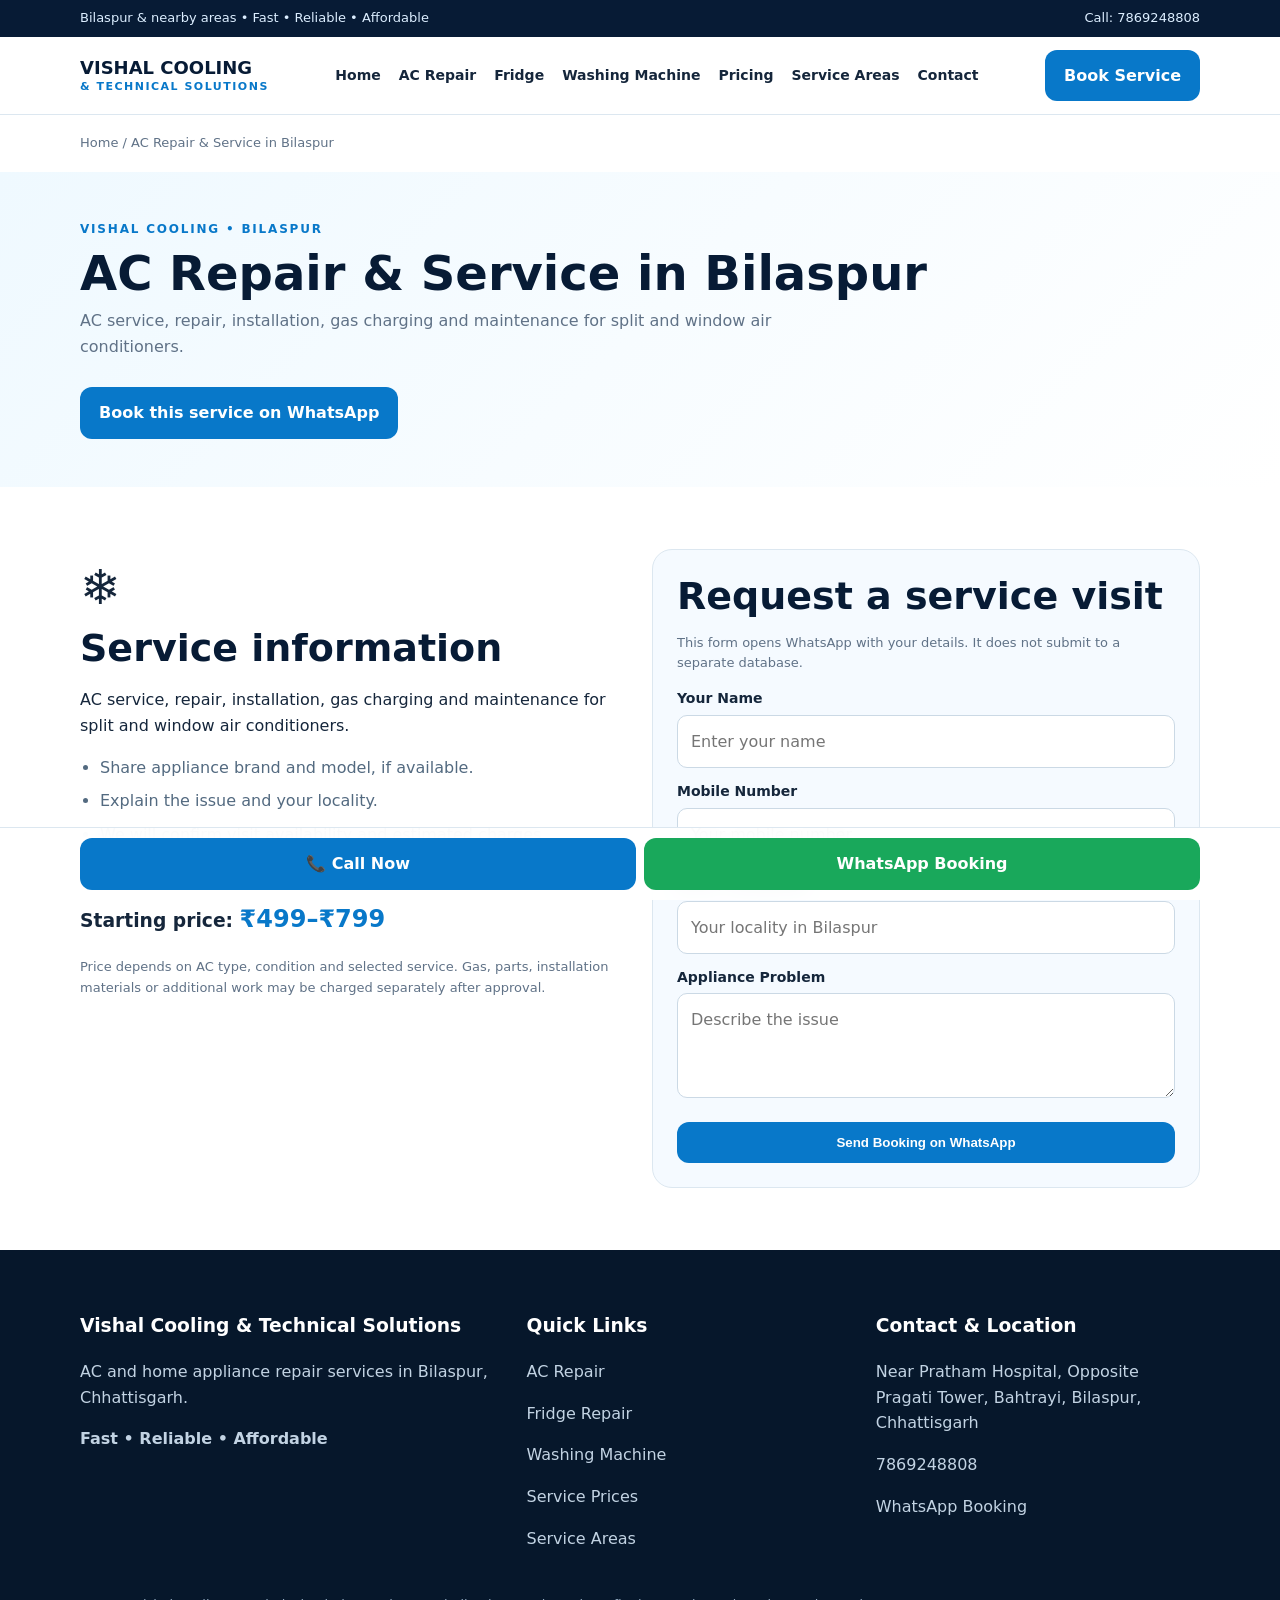
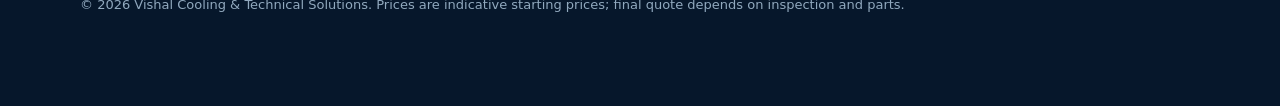
==== ac-repair.html @ 9ee51b57 "Washing Machine Repair Page Pricing Page Service Areas Page Contact & WhatsApp Booking Page Sticky C" ====
<!doctype html><html lang="en"><head><meta charset="utf-8"><meta name="viewport" content="width=device-width,initial-scale=1"><title>AC Repair & Service in Bilaspur</title><meta name="description" content="AC service in Bilaspur from ₹499–₹799. Split and window AC repair, installation, gas charging and maintenance. Book by WhatsApp."><meta name="theme-color" content="#071b35"><link rel="canonical" href="https://guatamdmanikpuri29sep-cpu.github.io/Vishal-cooling/ac-repair.html"><link rel="stylesheet" href="style.css"><meta property="og:title" content="AC Repair & Service in Bilaspur"><meta property="og:description" content="AC service in Bilaspur from ₹499–₹799. Split and window AC repair, installation, gas charging and maintenance. Book by WhatsApp."><meta property="og:type" content="website"><script type="application/ld+json">{"@context": "https://schema.org", "@type": "LocalBusiness", "name": "Vishal Cooling & Technical Solutions", "telephone": "+91-7869248808", "address": {"@type": "PostalAddress", "streetAddress": "Near Pratham Hospital, Opposite Pragati Tower, Bahtrayi", "addressLocality": "Bilaspur", "addressRegion": "Chhattisgarh", "addressCountry": "IN"}, "areaServed": ["Bilaspur", "Sarkanda", "Bahtrayi"], "url": "https://guatamdmanikpuri29sep-cpu.github.io/Vishal-cooling/"}</script></head><body>
<div class="top"><div class="wrap"><span>Bilaspur & nearby areas • Fast • Reliable • Affordable</span><span>Call: <a href="tel:+917869248808">7869248808</a></span></div></div>
<header class="nav"><div class="wrap navin"><a class="brand" href="index.html">VISHAL COOLING<small>& TECHNICAL SOLUTIONS</small></a>
<nav class="links"><a href="index.html">Home</a><a href="ac-repair.html">AC Repair</a><a href="fridge-repair.html">Fridge</a><a href="washing-machine-repair.html">Washing Machine</a><a href="pricing.html">Pricing</a><a href="service-areas.html">Service Areas</a><a href="contact.html">Contact</a></nav>
<a class="btn primary" href="https://wa.me/917869248808?text=Hello%20Vishal%20Cooling%2C%20I%20want%20to%20book%20a%20service.">Book Service</a></div></header><main><div class="wrap crumb"><a href="index.html">Home</a> / AC Repair & Service in Bilaspur</div><section class="pagehero"><div class="wrap"><div class="eyebrow">Vishal Cooling • Bilaspur</div><h1>AC Repair & Service in Bilaspur</h1><p class="lead">AC service, repair, installation, gas charging and maintenance for split and window air conditioners.</p><a class="btn primary" href="https://wa.me/917869248808?text=Hello%20Vishal%20Cooling%2C%20I%20need%20AC%20Repair%20&%20Service%20in%20Bilaspur.%20My%20area%20is%20____.">Book this service on WhatsApp</a></div></section><section class="section"><div class="wrap two"><div><div class="icon" style="font-size:48px">❄️</div><h2>Service information</h2><p>AC service, repair, installation, gas charging and maintenance for split and window air conditioners.</p><ul class="list"><li>Share appliance brand and model, if available.</li><li>Explain the issue and your locality.</li><li>We will confirm visit availability and estimated charges.</li><li>Repair work starts after you approve the estimate.</li></ul><h3>Starting price: <span class="price">₹499–₹799</span></h3><p class="small">Price depends on AC type, condition and selected service. Gas, parts, installation materials or additional work may be charged separately after approval.</p></div><div class="formbox"><h2>Request a service visit</h2><p class="small">This form opens WhatsApp with your details. It does not submit to a separate database.</p><form onsubmit="event.preventDefault();const f=this;const msg='Hello Vishal Cooling, I want to book AC Repair & Service in Bilaspur. Name: '+f.name.value+'. Phone: '+f.phone.value+'. Area: '+f.area.value+'. Problem: '+f.problem.value;window.open('https://wa.me/917869248808?text='+encodeURIComponent(msg),'_blank')"><label>Your Name</label><input name="name" required placeholder="Enter your name"><label>Mobile Number</label><input name="phone" required inputmode="tel" placeholder="Your mobile number"><label>Area / Landmark</label><input name="area" required placeholder="Your locality in Bilaspur"><label>Appliance Problem</label><textarea name="problem" rows="3" placeholder="Describe the issue"></textarea><button class="btn primary" type="submit">Send Booking on WhatsApp</button></form></div></div></section></main>
<footer class="footer"><div class="wrap footer-grid"><div><h3>Vishal Cooling & Technical Solutions</h3><p>AC and home appliance repair services in Bilaspur, Chhattisgarh.</p><p><b>Fast • Reliable • Affordable</b></p></div><div><h3>Quick Links</h3><p><a href="ac-repair.html">AC Repair</a></p><p><a href="fridge-repair.html">Fridge Repair</a></p><p><a href="washing-machine-repair.html">Washing Machine</a></p><p><a href="pricing.html">Service Prices</a></p><p><a href="service-areas.html">Service Areas</a></p></div><div><h3>Contact & Location</h3><p>Near Pratham Hospital, Opposite Pragati Tower, Bahtrayi, Bilaspur, Chhattisgarh</p><p><a href="tel:+917869248808">7869248808</a></p><p><a href="https://wa.me/917869248808">WhatsApp Booking</a></p></div></div><div class="wrap small" style="margin-top:28px;color:#91a9be">© 2026 Vishal Cooling & Technical Solutions. Prices are indicative starting prices; final quote depends on inspection and parts.</div></footer>
<div class="sticky"><a class="btn primary" href="tel:+917869248808">📞 Call Now</a><a class="btn" style="background:#19a85b;color:#fff" href="https://wa.me/917869248808?text=Hello%20Vishal%20Cooling%2C%20I%20want%20to%20book%20a%20service.">WhatsApp Booking</a></div></body></html>
---- style.css ----
:root{--navy:#071b35;--blue:#0878c9;--ice:#eaf6ff;--cyan:#28b8e8;--ink:#15263b;--muted:#607287;--line:#dce7f0;--white:#fff;--shadow:0 14px 38px rgba(8,39,70,.10)}
*{box-sizing:border-box}html{scroll-behavior:smooth}body{margin:0;font-family:Inter,system-ui,-apple-system,Segoe UI,Arial,sans-serif;color:var(--ink);line-height:1.6;background:#fff}a{color:inherit;text-decoration:none}.wrap{width:min(1120px,92%);margin:auto}.top{background:var(--navy);color:#dceeff;font-size:13px;padding:8px 0}.top .wrap{display:flex;justify-content:space-between;gap:12px;flex-wrap:wrap}.nav{position:sticky;top:0;z-index:10;background:#ffffffed;backdrop-filter:blur(12px);border-bottom:1px solid var(--line)}.navin{display:flex;align-items:center;justify-content:space-between;gap:18px;padding:13px 0}.brand{font-weight:900;color:var(--navy);font-size:18px;line-height:1.1}.brand small{display:block;color:var(--blue);font-size:11px;letter-spacing:1.5px;margin-top:4px}.links{display:flex;gap:18px;align-items:center;font-size:14px;font-weight:650}.btn{display:inline-flex;align-items:center;justify-content:center;gap:8px;border-radius:12px;padding:12px 18px;font-weight:800;border:1px solid transparent;cursor:pointer}.primary{background:var(--blue);color:#fff}.secondary{background:#e9f6ff;color:#075b99;border-color:#c9e8fb}.hero{background:radial-gradient(circle at 85% 10%,#d7f1ff,transparent 30%),linear-gradient(135deg,#f4fbff,#e8f5ff 60%,#fff);padding:70px 0 58px}.hero-grid{display:grid;grid-template-columns:1.15fr .85fr;gap:38px;align-items:center}.eyebrow{color:var(--blue);font-weight:900;text-transform:uppercase;letter-spacing:1.8px;font-size:12px}.hero h1{font-size:clamp(34px,5vw,56px);line-height:1.08;letter-spacing:-1.5px;color:var(--navy);margin:12px 0 16px}.hero p{font-size:18px;color:#52687e;max-width:650px}.hero-art{border-radius:28px;min-height:310px;background:linear-gradient(145deg,#092e56,#0878c9);color:white;padding:30px;display:flex;flex-direction:column;justify-content:space-between;box-shadow:var(--shadow);position:relative;overflow:hidden}.hero-art:after{content:"❄";font-size:220px;position:absolute;right:-15px;bottom:-75px;color:#ffffff18}.hero-art strong{font-size:30px;max-width:280px;line-height:1.15;z-index:1}.hero-art span{z-index:1;color:#cceaff}.hero-actions{display:flex;gap:12px;flex-wrap:wrap;margin-top:24px}.trust{display:flex;gap:20px;flex-wrap:wrap;margin-top:24px;color:#47627c;font-size:14px;font-weight:700}.section{padding:62px 0}.section.alt{background:#f5faff}.section h2{font-size:clamp(27px,4vw,38px);line-height:1.2;color:var(--navy);margin:0 0 12px}.lead{color:var(--muted);max-width:720px;margin:0 0 28px}.grid{display:grid;grid-template-columns:repeat(3,1fr);gap:18px}.card{border:1px solid var(--line);border-radius:18px;padding:22px;background:#fff;box-shadow:0 6px 22px rgba(8,39,70,.04)}.card h3{margin:8px 0;color:var(--navy);font-size:20px}.card p{color:var(--muted);margin:0 0 14px}.icon{font-size:28px}.price{font-size:24px;color:var(--blue);font-weight:900}.note{font-size:13px;color:var(--muted)}.band{background:var(--navy);color:#fff;border-radius:22px;padding:30px;display:flex;justify-content:space-between;align-items:center;gap:20px}.band h2{color:#fff;margin:0}.band p{color:#c5d8eb;margin:5px 0 0}.crumb{font-size:13px;color:var(--muted);padding:18px 0}.pagehero{padding:48px 0;background:linear-gradient(135deg,#eff9ff,#fff)}.pagehero h1{font-size:clamp(32px,5vw,48px);line-height:1.1;color:var(--navy);margin:8px 0}.two{display:grid;grid-template-columns:1fr 1fr;gap:24px;align-items:start}.list{padding-left:20px;color:#536a80}.list li{margin:8px 0}.formbox{background:#f5faff;border:1px solid var(--line);border-radius:20px;padding:24px}.formbox label{display:block;font-weight:750;font-size:14px;margin:12px 0 5px}.formbox input,.formbox select,.formbox textarea{width:100%;padding:13px;border:1px solid #cbd9e5;border-radius:10px;font:inherit;background:#fff}.formbox button{width:100%;margin-top:16px}.footer{background:#06172b;color:#d6e6f5;padding:42px 0 90px}.footer-grid{display:grid;grid-template-columns:1.3fr 1fr 1fr;gap:25px}.footer h3{color:#fff}.footer p,.footer a{color:#c2d3e3}.sticky{position:fixed;bottom:0;left:0;right:0;z-index:30;display:flex;gap:8px;padding:10px max(12px,calc((100vw - 1120px)/2));background:#ffffffed;backdrop-filter:blur(10px);border-top:1px solid var(--line)}.sticky a{flex:1}.small{font-size:13px;color:var(--muted)}.area-tags{display:flex;flex-wrap:wrap;gap:10px}.area-tags span{background:#eaf6ff;color:#075b99;padding:8px 13px;border-radius:99px;font-weight:700;font-size:14px}.faq details{border-bottom:1px solid var(--line);padding:14px 0}.faq summary{font-weight:800;cursor:pointer;color:var(--navy)}.real-photo{border:2px dashed #9fc8e5;background:#f4faff;border-radius:18px;padding:30px;text-align:center;color:#49647d}
@media(max-width:800px){.links{display:none}.hero-grid,.two{grid-template-columns:1fr}.grid{grid-template-columns:1fr 1fr}.hero{padding:48px 0}.hero-art{min-height:220px}.footer-grid{grid-template-columns:1fr 1fr}.band{align-items:flex-start;flex-direction:column}}
@media(max-width:520px){.grid{grid-template-columns:1fr}.footer-grid{grid-template-columns:1fr}.top .wrap{font-size:12px}.navin{padding:11px 0}.brand{font-size:16px}.section{padding:46px 0}.hero p{font-size:16px}.btn{padding:11px 14px}}
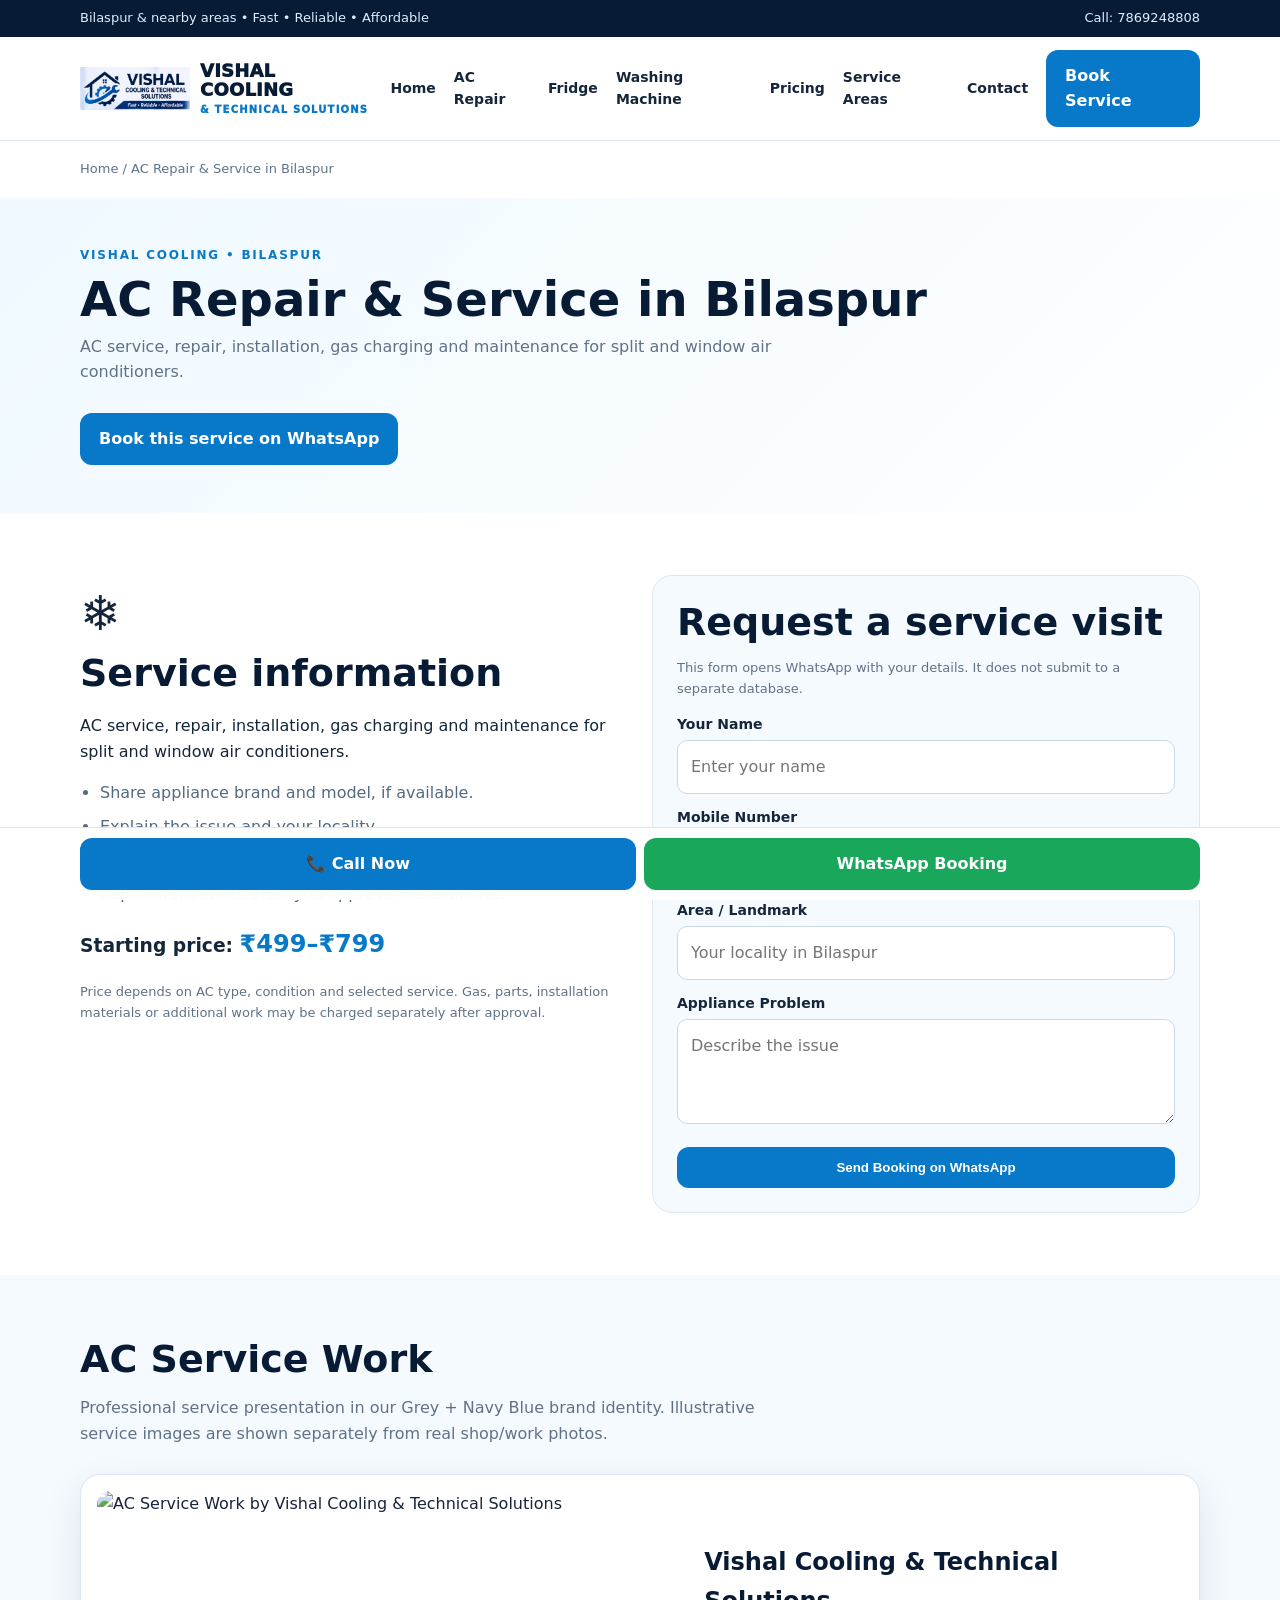
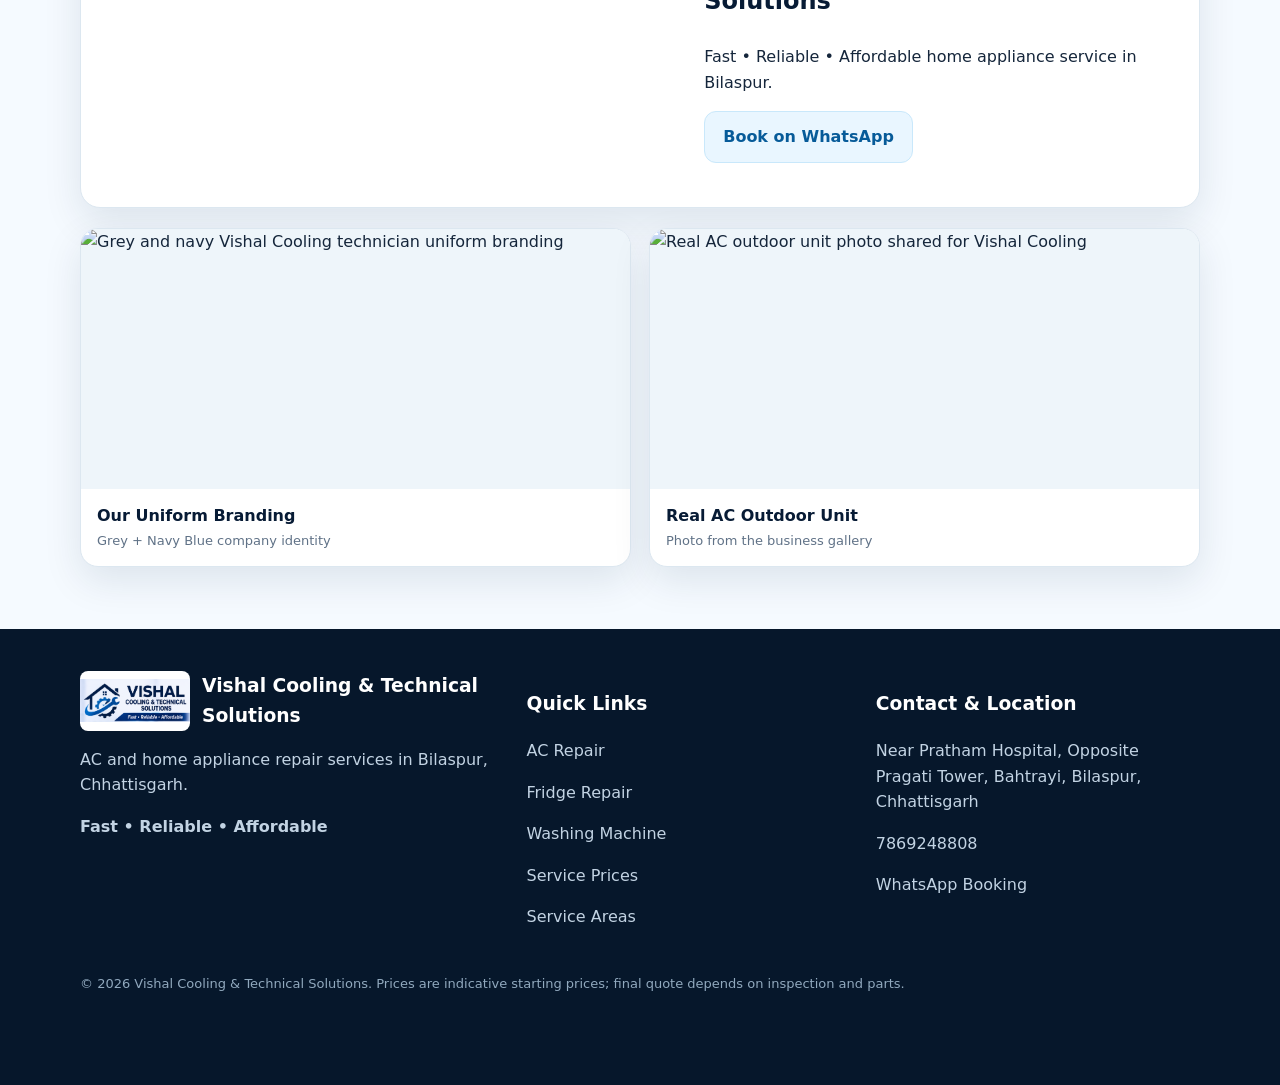
==== commit e582e6d3: "Add files via upload" ====
--- a/ac-repair.html
+++ b/ac-repair.html
@@ -1,7 +1,7 @@
 <!doctype html><html lang="en"><head><meta charset="utf-8"><meta name="viewport" content="width=device-width,initial-scale=1"><title>AC Repair & Service in Bilaspur</title><meta name="description" content="AC service in Bilaspur from ₹499–₹799. Split and window AC repair, installation, gas charging and maintenance. Book by WhatsApp."><meta name="theme-color" content="#071b35"><link rel="canonical" href="https://guatamdmanikpuri29sep-cpu.github.io/Vishal-cooling/ac-repair.html"><link rel="stylesheet" href="style.css"><meta property="og:title" content="AC Repair & Service in Bilaspur"><meta property="og:description" content="AC service in Bilaspur from ₹499–₹799. Split and window AC repair, installation, gas charging and maintenance. Book by WhatsApp."><meta property="og:type" content="website"><script type="application/ld+json">{"@context": "https://schema.org", "@type": "LocalBusiness", "name": "Vishal Cooling & Technical Solutions", "telephone": "+91-7869248808", "address": {"@type": "PostalAddress", "streetAddress": "Near Pratham Hospital, Opposite Pragati Tower, Bahtrayi", "addressLocality": "Bilaspur", "addressRegion": "Chhattisgarh", "addressCountry": "IN"}, "areaServed": ["Bilaspur", "Sarkanda", "Bahtrayi"], "url": "https://guatamdmanikpuri29sep-cpu.github.io/Vishal-cooling/"}</script></head><body>
 <div class="top"><div class="wrap"><span>Bilaspur & nearby areas • Fast • Reliable • Affordable</span><span>Call: <a href="tel:+917869248808">7869248808</a></span></div></div>
-<header class="nav"><div class="wrap navin"><a class="brand" href="index.html">VISHAL COOLING<small>& TECHNICAL SOLUTIONS</small></a>
+<header class="nav"><div class="wrap navin"><a class="brand brand-lockup" href="index.html"><img src="vishal-cooling-logo.png" alt="Vishal Cooling & Technical Solutions logo"><span>VISHAL COOLING<small>& TECHNICAL SOLUTIONS</small></span></a>
 <nav class="links"><a href="index.html">Home</a><a href="ac-repair.html">AC Repair</a><a href="fridge-repair.html">Fridge</a><a href="washing-machine-repair.html">Washing Machine</a><a href="pricing.html">Pricing</a><a href="service-areas.html">Service Areas</a><a href="contact.html">Contact</a></nav>
-<a class="btn primary" href="https://wa.me/917869248808?text=Hello%20Vishal%20Cooling%2C%20I%20want%20to%20book%20a%20service.">Book Service</a></div></header><main><div class="wrap crumb"><a href="index.html">Home</a> / AC Repair & Service in Bilaspur</div><section class="pagehero"><div class="wrap"><div class="eyebrow">Vishal Cooling • Bilaspur</div><h1>AC Repair & Service in Bilaspur</h1><p class="lead">AC service, repair, installation, gas charging and maintenance for split and window air conditioners.</p><a class="btn primary" href="https://wa.me/917869248808?text=Hello%20Vishal%20Cooling%2C%20I%20need%20AC%20Repair%20&%20Service%20in%20Bilaspur.%20My%20area%20is%20____.">Book this service on WhatsApp</a></div></section><section class="section"><div class="wrap two"><div><div class="icon" style="font-size:48px">❄️</div><h2>Service information</h2><p>AC service, repair, installation, gas charging and maintenance for split and window air conditioners.</p><ul class="list"><li>Share appliance brand and model, if available.</li><li>Explain the issue and your locality.</li><li>We will confirm visit availability and estimated charges.</li><li>Repair work starts after you approve the estimate.</li></ul><h3>Starting price: <span class="price">₹499–₹799</span></h3><p class="small">Price depends on AC type, condition and selected service. Gas, parts, installation materials or additional work may be charged separately after approval.</p></div><div class="formbox"><h2>Request a service visit</h2><p class="small">This form opens WhatsApp with your details. It does not submit to a separate database.</p><form onsubmit="event.preventDefault();const f=this;const msg='Hello Vishal Cooling, I want to book AC Repair & Service in Bilaspur. Name: '+f.name.value+'. Phone: '+f.phone.value+'. Area: '+f.area.value+'. Problem: '+f.problem.value;window.open('https://wa.me/917869248808?text='+encodeURIComponent(msg),'_blank')"><label>Your Name</label><input name="name" required placeholder="Enter your name"><label>Mobile Number</label><input name="phone" required inputmode="tel" placeholder="Your mobile number"><label>Area / Landmark</label><input name="area" required placeholder="Your locality in Bilaspur"><label>Appliance Problem</label><textarea name="problem" rows="3" placeholder="Describe the issue"></textarea><button class="btn primary" type="submit">Send Booking on WhatsApp</button></form></div></div></section></main>
-<footer class="footer"><div class="wrap footer-grid"><div><h3>Vishal Cooling & Technical Solutions</h3><p>AC and home appliance repair services in Bilaspur, Chhattisgarh.</p><p><b>Fast • Reliable • Affordable</b></p></div><div><h3>Quick Links</h3><p><a href="ac-repair.html">AC Repair</a></p><p><a href="fridge-repair.html">Fridge Repair</a></p><p><a href="washing-machine-repair.html">Washing Machine</a></p><p><a href="pricing.html">Service Prices</a></p><p><a href="service-areas.html">Service Areas</a></p></div><div><h3>Contact & Location</h3><p>Near Pratham Hospital, Opposite Pragati Tower, Bahtrayi, Bilaspur, Chhattisgarh</p><p><a href="tel:+917869248808">7869248808</a></p><p><a href="https://wa.me/917869248808">WhatsApp Booking</a></p></div></div><div class="wrap small" style="margin-top:28px;color:#91a9be">© 2026 Vishal Cooling & Technical Solutions. Prices are indicative starting prices; final quote depends on inspection and parts.</div></footer>
+<a class="btn primary" href="https://wa.me/917869248808?text=Hello%20Vishal%20Cooling%2C%20I%20want%20to%20book%20a%20service.">Book Service</a></div></header><main><div class="wrap crumb"><a href="index.html">Home</a> / AC Repair & Service in Bilaspur</div><section class="pagehero"><div class="wrap"><div class="eyebrow">Vishal Cooling • Bilaspur</div><h1>AC Repair & Service in Bilaspur</h1><p class="lead">AC service, repair, installation, gas charging and maintenance for split and window air conditioners.</p><a class="btn primary" href="https://wa.me/917869248808?text=Hello%20Vishal%20Cooling%2C%20I%20need%20AC%20Repair%20&%20Service%20in%20Bilaspur.%20My%20area%20is%20____.">Book this service on WhatsApp</a></div></section><section class="section"><div class="wrap two"><div><div class="icon" style="font-size:48px">❄️</div><h2>Service information</h2><p>AC service, repair, installation, gas charging and maintenance for split and window air conditioners.</p><ul class="list"><li>Share appliance brand and model, if available.</li><li>Explain the issue and your locality.</li><li>We will confirm visit availability and estimated charges.</li><li>Repair work starts after you approve the estimate.</li></ul><h3>Starting price: <span class="price">₹499–₹799</span></h3><p class="small">Price depends on AC type, condition and selected service. Gas, parts, installation materials or additional work may be charged separately after approval.</p></div><div class="formbox"><h2>Request a service visit</h2><p class="small">This form opens WhatsApp with your details. It does not submit to a separate database.</p><form onsubmit="event.preventDefault();const f=this;const msg='Hello Vishal Cooling, I want to book AC Repair & Service in Bilaspur. Name: '+f.name.value+'. Phone: '+f.phone.value+'. Area: '+f.area.value+'. Problem: '+f.problem.value;window.open('https://wa.me/917869248808?text='+encodeURIComponent(msg),'_blank')"><label>Your Name</label><input name="name" required placeholder="Enter your name"><label>Mobile Number</label><input name="phone" required inputmode="tel" placeholder="Your mobile number"><label>Area / Landmark</label><input name="area" required placeholder="Your locality in Bilaspur"><label>Appliance Problem</label><textarea name="problem" rows="3" placeholder="Describe the issue"></textarea><button class="btn primary" type="submit">Send Booking on WhatsApp</button></form></div></div></section><section class="section alt"><div class="wrap"><h2>AC Service Work</h2><p class="lead">Professional service presentation in our Grey + Navy Blue brand identity. Illustrative service images are shown separately from real shop/work photos.</p><div class="photo-feature"><img src="assets/ac-service.jpg" alt="AC Service Work by Vishal Cooling & Technical Solutions"><div><h3>Vishal Cooling & Technical Solutions</h3><p>Fast • Reliable • Affordable home appliance service in Bilaspur.</p><a class="btn secondary" href="https://wa.me/917869248808?text=Hello%20Vishal%20Cooling%2C%20I%20want%20to%20book%20a%20service.">Book on WhatsApp</a></div></div><div class="gallery-grid extra-gallery"><figure class="gallery-card"><img class="gallery-img" src="assets/grey-navy-uniform-branding.jpg" alt="Grey and navy Vishal Cooling technician uniform branding"><figcaption><b>Our Uniform Branding</b><span>Grey + Navy Blue company identity</span></figcaption></figure><figure class="gallery-card"><img class="gallery-img" src="assets/real-ac-outdoor-unit.jpg" alt="Real AC outdoor unit photo shared for Vishal Cooling"><figcaption><b>Real AC Outdoor Unit</b><span>Photo from the business gallery</span></figcaption></figure></div></div></section></main>
+<footer class="footer"><div class="wrap footer-grid"><div><div class="footer-brand"><img src="vishal-cooling-logo.png" alt="Vishal Cooling uniform logo"><h3>Vishal Cooling & Technical Solutions</h3></div><p>AC and home appliance repair services in Bilaspur, Chhattisgarh.</p><p><b>Fast • Reliable • Affordable</b></p></div><div><h3>Quick Links</h3><p><a href="ac-repair.html">AC Repair</a></p><p><a href="fridge-repair.html">Fridge Repair</a></p><p><a href="washing-machine-repair.html">Washing Machine</a></p><p><a href="pricing.html">Service Prices</a></p><p><a href="service-areas.html">Service Areas</a></p></div><div><h3>Contact & Location</h3><p>Near Pratham Hospital, Opposite Pragati Tower, Bahtrayi, Bilaspur, Chhattisgarh</p><p><a href="tel:+917869248808">7869248808</a></p><p><a href="https://wa.me/917869248808">WhatsApp Booking</a></p></div></div><div class="wrap small" style="margin-top:28px;color:#91a9be">© 2026 Vishal Cooling & Technical Solutions. Prices are indicative starting prices; final quote depends on inspection and parts.</div></footer>
 <div class="sticky"><a class="btn primary" href="tel:+917869248808">📞 Call Now</a><a class="btn" style="background:#19a85b;color:#fff" href="https://wa.me/917869248808?text=Hello%20Vishal%20Cooling%2C%20I%20want%20to%20book%20a%20service.">WhatsApp Booking</a></div></body></html>
--- a/style.css
+++ b/style.css
@@ -3,3 +3,57 @@
 *{box-sizing:border-box}html{scroll-behavior:smooth}body{margin:0;font-family:Inter,system-ui,-apple-system,Segoe UI,Arial,sans-serif;color:var(--ink);line-height:1.6;background:#fff}a{color:inherit;text-decoration:none}.wrap{width:min(1120px,92%);margin:auto}.top{background:var(--navy);color:#dceeff;font-size:13px;padding:8px 0}.top .wrap{display:flex;justify-content:space-between;gap:12px;flex-wrap:wrap}.nav{position:sticky;top:0;z-index:10;background:#ffffffed;backdrop-filter:blur(12px);border-bottom:1px solid var(--line)}.navin{display:flex;align-items:center;justify-content:space-between;gap:18px;padding:13px 0}.brand{font-weight:900;color:var(--navy);font-size:18px;line-height:1.1}.brand small{display:block;color:var(--blue);font-size:11px;letter-spacing:1.5px;margin-top:4px}.links{display:flex;gap:18px;align-items:center;font-size:14px;font-weight:650}.btn{display:inline-flex;align-items:center;justify-content:center;gap:8px;border-radius:12px;padding:12px 18px;font-weight:800;border:1px solid transparent;cursor:pointer}.primary{background:var(--blue);color:#fff}.secondary{background:#e9f6ff;color:#075b99;border-color:#c9e8fb}.hero{background:radial-gradient(circle at 85% 10%,#d7f1ff,transparent 30%),linear-gradient(135deg,#f4fbff,#e8f5ff 60%,#fff);padding:70px 0 58px}.hero-grid{display:grid;grid-template-columns:1.15fr .85fr;gap:38px;align-items:center}.eyebrow{color:var(--blue);font-weight:900;text-transform:uppercase;letter-spacing:1.8px;font-size:12px}.hero h1{font-size:clamp(34px,5vw,56px);line-height:1.08;letter-spacing:-1.5px;color:var(--navy);margin:12px 0 16px}.hero p{font-size:18px;color:#52687e;max-width:650px}.hero-art{border-radius:28px;min-height:310px;background:linear-gradient(145deg,#092e56,#0878c9);color:white;padding:30px;display:flex;flex-direction:column;justify-content:space-between;box-shadow:var(--shadow);position:relative;overflow:hidden}.hero-art:after{content:"❄";font-size:220px;position:absolute;right:-15px;bottom:-75px;color:#ffffff18}.hero-art strong{font-size:30px;max-width:280px;line-height:1.15;z-index:1}.hero-art span{z-index:1;color:#cceaff}.hero-actions{display:flex;gap:12px;flex-wrap:wrap;margin-top:24px}.trust{display:flex;gap:20px;flex-wrap:wrap;margin-top:24px;color:#47627c;font-size:14px;font-weight:700}.section{padding:62px 0}.section.alt{background:#f5faff}.section h2{font-size:clamp(27px,4vw,38px);line-height:1.2;color:var(--navy);margin:0 0 12px}.lead{color:var(--muted);max-width:720px;margin:0 0 28px}.grid{display:grid;grid-template-columns:repeat(3,1fr);gap:18px}.card{border:1px solid var(--line);border-radius:18px;padding:22px;background:#fff;box-shadow:0 6px 22px rgba(8,39,70,.04)}.card h3{margin:8px 0;color:var(--navy);font-size:20px}.card p{color:var(--muted);margin:0 0 14px}.icon{font-size:28px}.price{font-size:24px;color:var(--blue);font-weight:900}.note{font-size:13px;color:var(--muted)}.band{background:var(--navy);color:#fff;border-radius:22px;padding:30px;display:flex;justify-content:space-between;align-items:center;gap:20px}.band h2{color:#fff;margin:0}.band p{color:#c5d8eb;margin:5px 0 0}.crumb{font-size:13px;color:var(--muted);padding:18px 0}.pagehero{padding:48px 0;background:linear-gradient(135deg,#eff9ff,#fff)}.pagehero h1{font-size:clamp(32px,5vw,48px);line-height:1.1;color:var(--navy);margin:8px 0}.two{display:grid;grid-template-columns:1fr 1fr;gap:24px;align-items:start}.list{padding-left:20px;color:#536a80}.list li{margin:8px 0}.formbox{background:#f5faff;border:1px solid var(--line);border-radius:20px;padding:24px}.formbox label{display:block;font-weight:750;font-size:14px;margin:12px 0 5px}.formbox input,.formbox select,.formbox textarea{width:100%;padding:13px;border:1px solid #cbd9e5;border-radius:10px;font:inherit;background:#fff}.formbox button{width:100%;margin-top:16px}.footer{background:#06172b;color:#d6e6f5;padding:42px 0 90px}.footer-grid{display:grid;grid-template-columns:1.3fr 1fr 1fr;gap:25px}.footer h3{color:#fff}.footer p,.footer a{color:#c2d3e3}.sticky{position:fixed;bottom:0;left:0;right:0;z-index:30;display:flex;gap:8px;padding:10px max(12px,calc((100vw - 1120px)/2));background:#ffffffed;backdrop-filter:blur(10px);border-top:1px solid var(--line)}.sticky a{flex:1}.small{font-size:13px;color:var(--muted)}.area-tags{display:flex;flex-wrap:wrap;gap:10px}.area-tags span{background:#eaf6ff;color:#075b99;padding:8px 13px;border-radius:99px;font-weight:700;font-size:14px}.faq details{border-bottom:1px solid var(--line);padding:14px 0}.faq summary{font-weight:800;cursor:pointer;color:var(--navy)}.real-photo{border:2px dashed #9fc8e5;background:#f4faff;border-radius:18px;padding:30px;text-align:center;color:#49647d}
 @media(max-width:800px){.links{display:none}.hero-grid,.two{grid-template-columns:1fr}.grid{grid-template-columns:1fr 1fr}.hero{padding:48px 0}.hero-art{min-height:220px}.footer-grid{grid-template-columns:1fr 1fr}.band{align-items:flex-start;flex-direction:column}}
 @media(max-width:520px){.grid{grid-template-columns:1fr}.footer-grid{grid-template-columns:1fr}.top .wrap{font-size:12px}.navin{padding:11px 0}.brand{font-size:16px}.section{padding:46px 0}.hero p{font-size:16px}.btn{padding:11px 14px}}
+
+/* Brand identity, real work gallery and directions map */
+.brand-lockup{display:flex;align-items:center;gap:10px;min-width:220px}
+.brand-lockup img{width:54px;height:54px;object-fit:contain;border-radius:50%;background:#06172b}
+.brand-lockup span{display:block;font-weight:950;line-height:1.05;letter-spacing:.2px}
+.brand-lockup small{display:block;color:var(--blue);font-size:10px;letter-spacing:1.2px;margin-top:5px}
+.hero-logo{padding:18px;align-items:center;justify-content:center;min-height:320px}
+.hero-logo img{display:block;width:min(100%,390px);height:auto;max-height:390px;object-fit:contain;position:relative;z-index:1;border-radius:22px}
+.gallery-grid{display:grid;grid-template-columns:repeat(2,minmax(0,1fr));gap:18px}
+.gallery-card{margin:0;overflow:hidden;border:1px solid var(--line);border-radius:18px;background:#fff;box-shadow:var(--shadow)}
+.gallery-img{width:100%;height:260px;display:block;object-fit:cover;background:#eef5fa}
+.signboard-img{object-position:center}
+.gallery-card figcaption{display:flex;flex-direction:column;gap:2px;padding:14px 16px;color:var(--navy)}
+.gallery-card figcaption span{font-size:13px;color:var(--muted)}
+.map-frame{width:100%;height:360px;border:1px solid var(--line);border-radius:18px;overflow:hidden;background:#eaf3fa;box-shadow:var(--shadow)}
+.map-frame iframe{width:100%;height:100%;border:0}
+.directions-btn{margin-top:16px}
+.footer-brand{display:flex;align-items:center;gap:12px}
+.footer-brand img{width:64px;height:64px;object-fit:contain;border-radius:50%;background:#06172b}
+.footer-brand h3{margin:0}
+.contact-map{height:280px;margin-top:18px}
+@media(max-width:520px){.brand-lockup{min-width:0;gap:7px}.brand-lockup img{width:44px;height:44px}.brand-lockup span{font-size:14px}.brand-lockup small{font-size:9px}.hero-logo{min-height:220px}.gallery-grid{grid-template-columns:1fr}.gallery-img{height:230px}.map-frame{height:300px}.footer-brand img{width:54px;height:54px}}
+
+/* Brand identity, real work gallery and directions map */
+.brand-lockup{display:flex;align-items:center;gap:10px;min-width:220px}
+.brand-lockup img{width:54px;height:54px;object-fit:contain;border-radius:50%;background:#06172b}
+.brand-lockup span{display:block;font-weight:950;line-height:1.05;letter-spacing:.2px}
+.brand-lockup small{display:block;color:var(--blue);font-size:10px;letter-spacing:1.2px;margin-top:5px}
+.hero-logo{padding:18px;align-items:center;justify-content:center;min-height:320px}
+.hero-logo img{display:block;width:min(100%,390px);height:auto;max-height:390px;object-fit:contain;position:relative;z-index:1;border-radius:22px}
+.gallery-grid{display:grid;grid-template-columns:repeat(2,minmax(0,1fr));gap:18px}
+.gallery-card{margin:0;overflow:hidden;border:1px solid var(--line);border-radius:18px;background:#fff;box-shadow:var(--shadow)}
+.gallery-img{width:100%;height:260px;display:block;object-fit:cover;background:#eef5fa}
+.signboard-img{object-position:center}
+.gallery-card figcaption{display:flex;flex-direction:column;gap:2px;padding:14px 16px;color:var(--navy)}
+.gallery-card figcaption span{font-size:13px;color:var(--muted)}
+.map-frame{width:100%;height:360px;border:1px solid var(--line);border-radius:18px;overflow:hidden;background:#eaf3fa;box-shadow:var(--shadow)}
+.map-frame iframe{width:100%;height:100%;border:0}
+.directions-btn{margin-top:16px}
+.footer-brand{display:flex;align-items:center;gap:12px}
+.footer-brand img{width:64px;height:64px;object-fit:contain;border-radius:50%;background:#06172b}
+.footer-brand h3{margin:0}
+.contact-map{height:280px;margin-top:18px}
+@media(max-width:520px){.brand-lockup{min-width:0;gap:7px}.brand-lockup img{width:44px;height:44px}.brand-lockup span{font-size:14px}.brand-lockup small{font-size:9px}.hero-logo{min-height:220px}.gallery-grid{grid-template-columns:1fr}.gallery-img{height:230px}.map-frame{height:300px}.footer-brand img{width:54px;height:54px}}
+
+/* Professional Grey + Navy uniform brand and service photography */
+.service-thumb{width:100%;height:170px;object-fit:cover;border-radius:13px;margin-bottom:12px;display:block;background:#eaf2f8}
+.photo-feature{display:grid;grid-template-columns:1.1fr .9fr;gap:22px;align-items:center;background:#fff;border:1px solid var(--line);border-radius:20px;padding:16px;box-shadow:var(--shadow);margin:20px 0}
+.photo-feature img{width:100%;height:300px;object-fit:cover;border-radius:14px}
+.photo-feature h3{font-size:24px;color:var(--navy)}
+.extra-gallery{margin-top:18px}
+.brand-lockup img{background:#fff;border-radius:8px;width:110px;height:54px;object-fit:contain}
+.footer-brand img{background:#fff;border-radius:8px;width:110px;height:60px;object-fit:contain}
+@media(max-width:600px){.photo-feature{grid-template-columns:1fr}.photo-feature img{height:220px}.service-thumb{height:190px}.brand-lockup img{width:76px;height:46px}}
